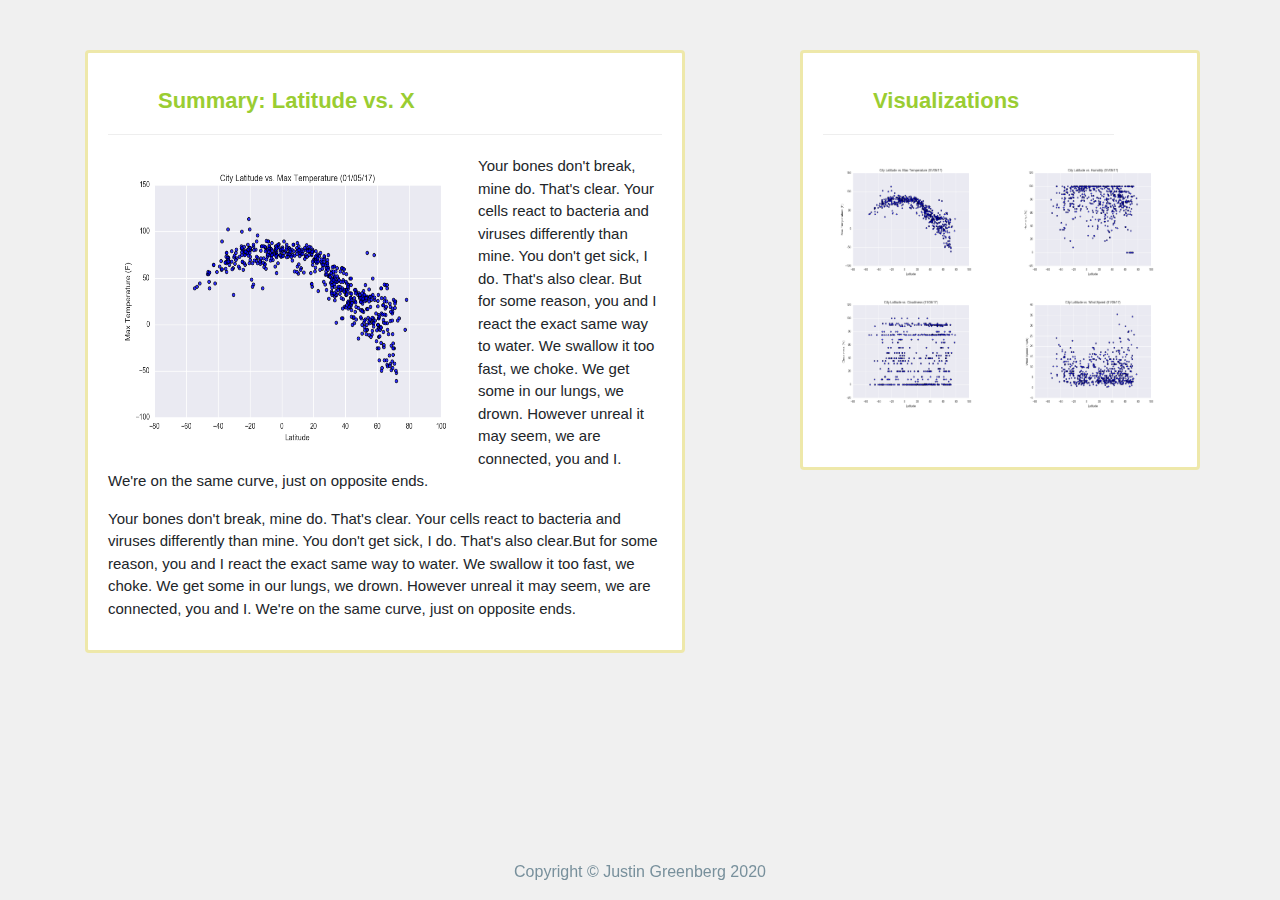
==== WebVisualizations/index.html @ e70a1f37 "slow progress" ====
<!DOCTYPE html>
<html>
    <head>
        <meta charset="UTF-8">
        <meta name="viewport" content="width=device-width, initial-scale=1.0, minimum-scale=1.0, maximum-scale=1.0, user-scalable=no, viewport-fit=cover">
        <title>Landing Page</title>
        <link rel="stylesheet" href="https://stackpath.bootstrapcdn.com/bootstrap/4.3.1/css/bootstrap.min.css" integrity="sha384-ggOyR0iXCbMQv3Xipma34MD+dH/1fQ784/j6cY/iJTQUOhcWr7x9JvoRxT2MZw1T" crossorigin="anonymous">
        <link rel="stylesheet" href="https://www.w3schools.com/w3css/4/w3.css">
		<link rel="stylesheet" href="https://cdnjs.cloudflare.com/ajax/libs/font-awesome/4.7.0/css/font-awesome.min.css">
        <link rel="stylesheet" href="style.css">
    </head>

    <body>
        <div class="container">
            <div class="row">
                <div class="col-lg-7 col-md-12">
                    <div class="box" id="summary_box">
        <h3 class="title">Summary: Latitude vs. X</h3>
        <hr>
            <img src="resources\images\Fig1.png" id=max_temp_img alt="City Latitude vs. max Temperature">
            <p class="class1">Your bones don't break, mine do. That's clear. Your cells react to bacteria and viruses differently than mine. You don't get sick, I do. That's also clear. But for some reason, you and I react the exact same way to water. We swallow it too fast, we choke. We get some in our lungs, we drown. However unreal it may seem, we are connected, you and I. We're on the same curve, just on opposite ends.</p>
            <p class="class1">Your bones don't break, mine do. That's clear. Your cells react to bacteria and viruses differently than mine. You don't get sick, I do. That's also clear.But for some reason, you and I react the exact same way to water. We swallow it too fast, we choke. We get some in our lungs, we drown. However unreal it may seem, we are connected, you and I. We're on the same curve, just on opposite ends.</p>
                </div>
            </div>
        <div class="col-lg-5 col-md-12">
            <div class="box" id="visualization_box">
                <h5 class="title">Visualizations</h5>
                 <hr style="width:80%">

                <div class="container">
                    <div class="row">
                        <div class="col-6 nav-item">
                            <a class="nav-link" id="vbar" href="max_temp.html">
                            <img class="vpanel" src="resources\images\Fig1.png" alt="Max Temperature Image" id="vimg"></a>
                        </div>
                        
                        <div class="col-6 nav-item">
                            <a class="nav-link" id="vbar" href="humidity.html">
                            <img class="vpanel" src="resources\images\Fig2.png" alt="Humidity Image" id="vimg"></a>
                        </div>
                    </div>
                    <div class="row">
                        <div class="col-6 nav-item">
                            <a class="nav-link" id="vbar" href="cloudiness.html">
                            <img class="vpanel" src="resources\images\Fig3.png" alt="Cloudiness Image" id="vimg"></a>
                        </div>

                        <div class="col-6 nav-item">
                            <a class="nav-link" id="vbar" href="wind_speed.html">
                            <img class="vpanel" src="resources\images\Fig4.png" alt="Wind Speed Image" id="vimg"></a>
                        </div>
                    </div>
                </div>
            </div>
        <div id="page_container">
            <div class="footer"
            <p id="copyright">Copyright © Justin Greenberg 2020</p>
        </div>
    </div>
        <script src="https://code.jquery.com/jquery-3.3.1.slim.min.js" integrity="sha384-q8i/X+965DzO0rT7abK41JStQIAqVgRVzpbzo5smXKp4YfRvH+8abtTE1Pi6jizo" crossorigin="anonymous"></script>
        <script src="https://cdnjs.cloudflare.com/ajax/libs/popper.js/1.14.7/umd/popper.min.js" integrity="sha384-UO2eT0CpHqdSJQ6hJty5KVphtPhzWj9WO1clHTMGa3JDZwrnQq4sF86dIHNDz0W1" crossorigin="anonymous"></script>
        <script src="https://stackpath.bootstrapcdn.com/bootstrap/4.3.1/js/bootstrap.min.js" integrity="sha384-JjSmVgyd0p3pXB1rRibZUAYoIIy6OrQ6VrjIEaFf/nJGzIxFDsf4x0xIM+B07jRM" crossorigin="anonymous"></script>
    </body>
</html>
---- WebVisualizations/style.css ----
body {
    position: relative;
    background-color: rgb(240,240,240);
    background-attachment: fixed;
    margin:0;
}


/* landing page */
#summary_box {
    background-color:white;
    border: 3px solid palegoldenrod;
    width: 600px;
    font-family: Arial, Helvetica, sans-serif;
    height: auto;
    padding: 10px 20px 15px;
    border-radius:4px;
    margin-top: 50px;
    margin-bottom: 100px;
}
#visualization_box {
    position: relative;
    border: 3px solid palegoldenrod;
    margin-top:50px;
    margin-left: 50px;
    margin-bottom: 100px;
    background-color:white;
    width:400px;
    height:420px;
    padding: 10px 10px 100px 20px;
    border-radius: 4px;
}
#max_temp_img {
    width: 370px;
    height: 300px;
    float: left;
    position: center;
}

.title {
    color: yellowgreen;
    font-family: Arial, Helvetica, sans-serif;
    font-weight: bolder;
    padding-top: 15px;
    padding-left: 50px;
    font-size: 22px;
}
/* panel images */
#vbar {
    padding: 6px 6px;
    text-decoration: none;
    float: right;
}
#vbar:hover {
    background-color: #F57C00 ;
    border-radius: 4px;
    padding: 4px;
}
#vimg {
    width: 150px;
    height: 120px;
    float:right;
    border-radius: 6px;
}

/* FOOTER
_____________________________*/
.footer {
    position: fixed;
    margin-bottom:0;
    bottom:0;
    left:0;
    height: 50px;
    width: 100%;
    text-align: center;
    padding-top:10px;
    border-top-width: 5px;
    border-top-color: lavenderblush;
}
#page_container {
    position: fixed;
}
#copyright {
    font-family: Arial, Helvetica, sans-serif;
    font-size: 16px;
    color: #78909C;
}

/* MEDIA QUERIES 
________________________________________*/
@media (max-width: 991px) {
    #summary_box {
        width: auto;
        height: auto;
        margin-top: 50px;
        padding: 10px 20px 15px;
    }

    #visualization_box {
        margin-left: 5%;
        margin-right: 5%;
        margin-bottom: 100px;
        width: 450px;
        height: 400px;
        padding: 10px 50px 12px 80px;
    }
    .body {
        background-color: white;
    }


@media (max-width: 768px) {
    #visualization_box {
        width: auto;
    }
}


@media (max-width: 690px) {
    #max_temp_img {
        width: 100% !important;
        height: 100% !important;
    }
}
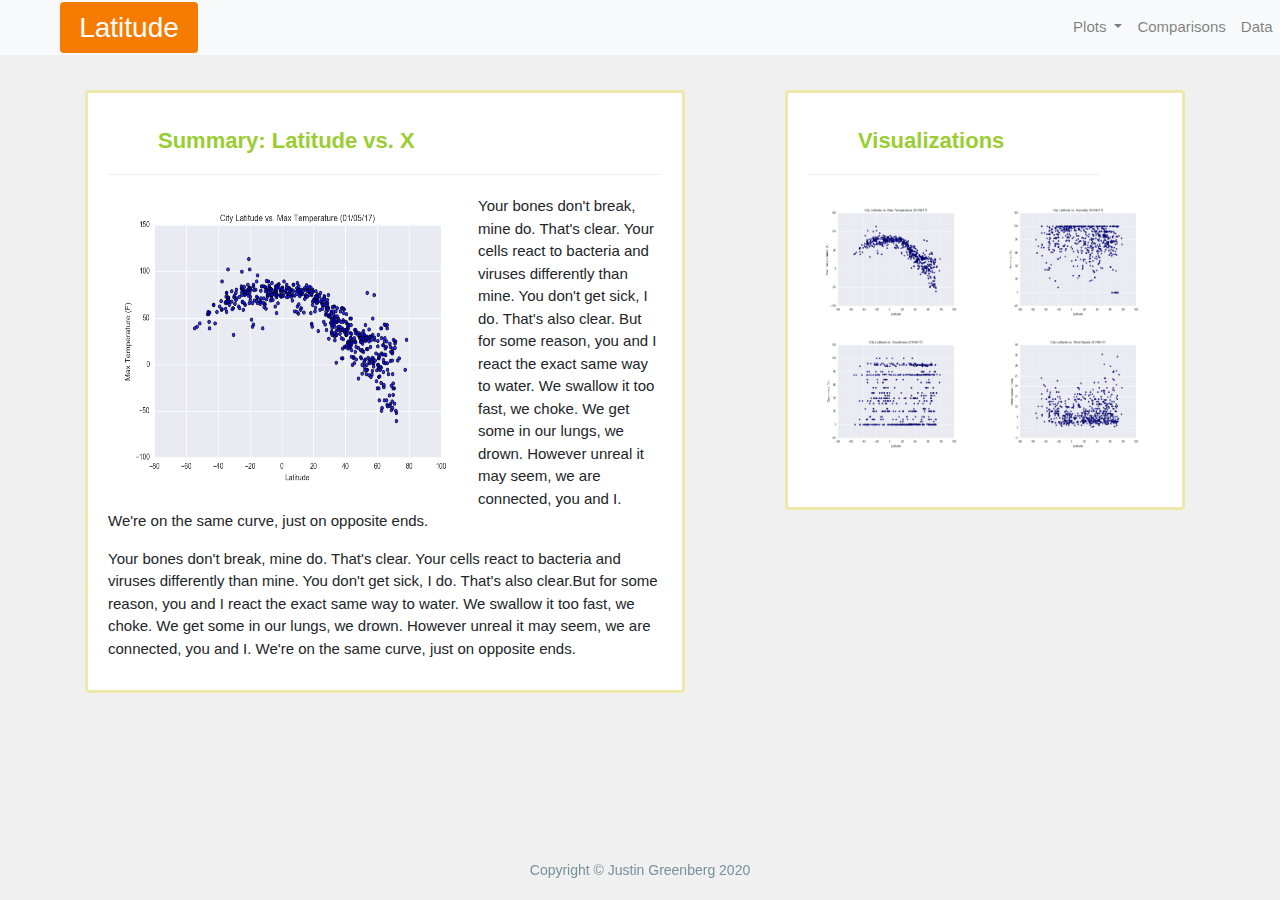
==== commit 953679b2: "update index paths" ====
--- a/WebVisualizations/index.html
+++ b/WebVisualizations/index.html
@@ -11,6 +11,36 @@
     </head>
 
     <body>
+        <nav class="navbar navbar-expand-lg navbar-light bg-light">
+            <a class="navbar-brand nav-link active nav-item" id="btn-nav" href="index.html">Latitude</a>
+            <button class="navbar-toggler" type="button" data-toggle="collapse" data-target="#navbarSupportedContent" aria-controls="navbarSupportedContent" aria-expanded="false" aria-label="Toggle navigation">
+              <span class="navbar-toggler-icon"></span>
+            </button>
+          
+            <div class="collapse justify-content-end navbar-collapse" id="navbarSupportedContent">
+              <ul class="navbar-nav ml-auto">
+                <li class="nav-item dropdown">
+                    <a class="nav-link dropdown-toggle" href="#" id="navbarDropdown" role="button" data-toggle="dropdown" aria-haspopup="true" aria-expanded="false">
+                      Plots
+                    </a>
+                    <div class="dropdown-menu" aria-labelledby="navbarDropdown">
+                      <a class="dropdown-item" href="visualizations/cloudiness.html">Cloudiness</a>
+                      <a class="dropdown-item" href="visualizations/max_temp.html">Maximum Temperature</a>
+                      <a class="dropdown-item" href="visualizations/wind_speed.html">Wind Speed</a>
+                      <a class="dropdown-item" href="visualizations/humidity.html">Humidity</a>
+  
+                    </div>
+                  </li>
+                <li class="nav-item">
+                    <a class="nav-link" href="comparisons.html">Comparisons</a>
+                </li>
+                <li class="nav-item">
+                    <a class="nav-link" href="data.html">Data</a>
+                  </li>
+              </ul>
+            </div>
+          </nav>
+
         <div class="container">
             <div class="row">
                 <div class="col-lg-7 col-md-12">
@@ -30,23 +60,23 @@
                 <div class="container">
                     <div class="row">
                         <div class="col-6 nav-item">
-                            <a class="nav-link" id="vbar" href="max_temp.html">
+                            <a class="nav-link" id="vbar" href="visualizations\max_temp.html">
                             <img class="vpanel" src="resources\images\Fig1.png" alt="Max Temperature Image" id="vimg"></a>
                         </div>
                         
                         <div class="col-6 nav-item">
-                            <a class="nav-link" id="vbar" href="humidity.html">
+                            <a class="nav-link" id="vbar" href="visualizations\humidity.html">
                             <img class="vpanel" src="resources\images\Fig2.png" alt="Humidity Image" id="vimg"></a>
                         </div>
                     </div>
                     <div class="row">
                         <div class="col-6 nav-item">
-                            <a class="nav-link" id="vbar" href="cloudiness.html">
+                            <a class="nav-link" id="vbar" href="visualizations\cloudiness.html">
                             <img class="vpanel" src="resources\images\Fig3.png" alt="Cloudiness Image" id="vimg"></a>
                         </div>
 
                         <div class="col-6 nav-item">
-                            <a class="nav-link" id="vbar" href="wind_speed.html">
+                            <a class="nav-link" id="vbar" href="visualizations\wind_speed.html">
                             <img class="vpanel" src="resources\images\Fig4.png" alt="Wind Speed Image" id="vimg"></a>
                         </div>
                     </div>
--- a/WebVisualizations/style.css
+++ b/WebVisualizations/style.css
@@ -4,8 +4,64 @@
     background-attachment: fixed;
     margin:0;
 }
+/* Nav bar */
 
+button {
+    -webkit-writing-mode: horizontal-tb !important;
+    letter-spacing: normal;
+    word-spacing: normal;
+    text-transform: none;
+    text-indent: 0px;
+    text-shadow: none;
+    display: inline-block;
+    text-align: center;
+    align-items: flex-start;
+    font: 400 11px system-ui;
+    font-style: normal;
+    font-variant-ligatures: normal;
+    font-variant-caps: normal;
+    font-variant-numeric: normal;
+    font-variant-east-asian: normal;
+    font-weight: 400;
+    font-stretch: normal;
+}
 
+button,
+input {
+    overflow: visible;
+    overflow-x: visible;
+    overflow-y: visible;
+}
+.dropdown-menu a {
+    float: none;
+    color: black;
+    padding: 10px 14px;
+    text-decoration: none;
+    display: block;
+    text-align: left;
+}
+
+.dropdown-menu a:hover {
+    background-color:palegoldenrod;
+}
+.navbar {
+    background-color: rgb(90, 170, 185, 0.2);
+    height: 55px;
+    padding: inherit;
+}
+#btn-nav {
+    width: 138px;
+    max-height: 58px;
+    cursor: pointer;
+    border-radius: 4px;
+    background-color:#F57C00;
+    overflow: hidden;
+    font-family: Arial, Helvetica, sans-serif;
+    font-size: 28px;
+    text-align: center;
+    color: white;
+    margin-left: 60px;
+}
 /* landing page */
 #summary_box {
     background-color:white;
@@ -15,14 +71,14 @@
     height: auto;
     padding: 10px 20px 15px;
     border-radius:4px;
-    margin-top: 50px;
+    margin-top: 35px;
     margin-bottom: 100px;
 }
 #visualization_box {
     position: relative;
     border: 3px solid palegoldenrod;
-    margin-top:50px;
-    margin-left: 50px;
+    margin-top:35px;
+    margin-left: 35px;
     margin-bottom: 100px;
     background-color:white;
     width:400px;
@@ -82,7 +138,7 @@
 }
 #copyright {
     font-family: Arial, Helvetica, sans-serif;
-    font-size: 16px;
+    font-size: 14px;
     color: #78909C;
 }
 
@@ -95,19 +151,18 @@
         margin-top: 50px;
         padding: 10px 20px 15px;
     }
-
     #visualization_box {
         margin-left: 5%;
         margin-right: 5%;
         margin-bottom: 100px;
         width: 450px;
         height: 400px;
-        padding: 10px 50px 12px 80px;
     }
-    .body {
-        background-color: white;
+    #vimg {
+        width: 150px;
+        height: 120px;
     }
-
+}
 
 @media (max-width: 768px) {
     #visualization_box {
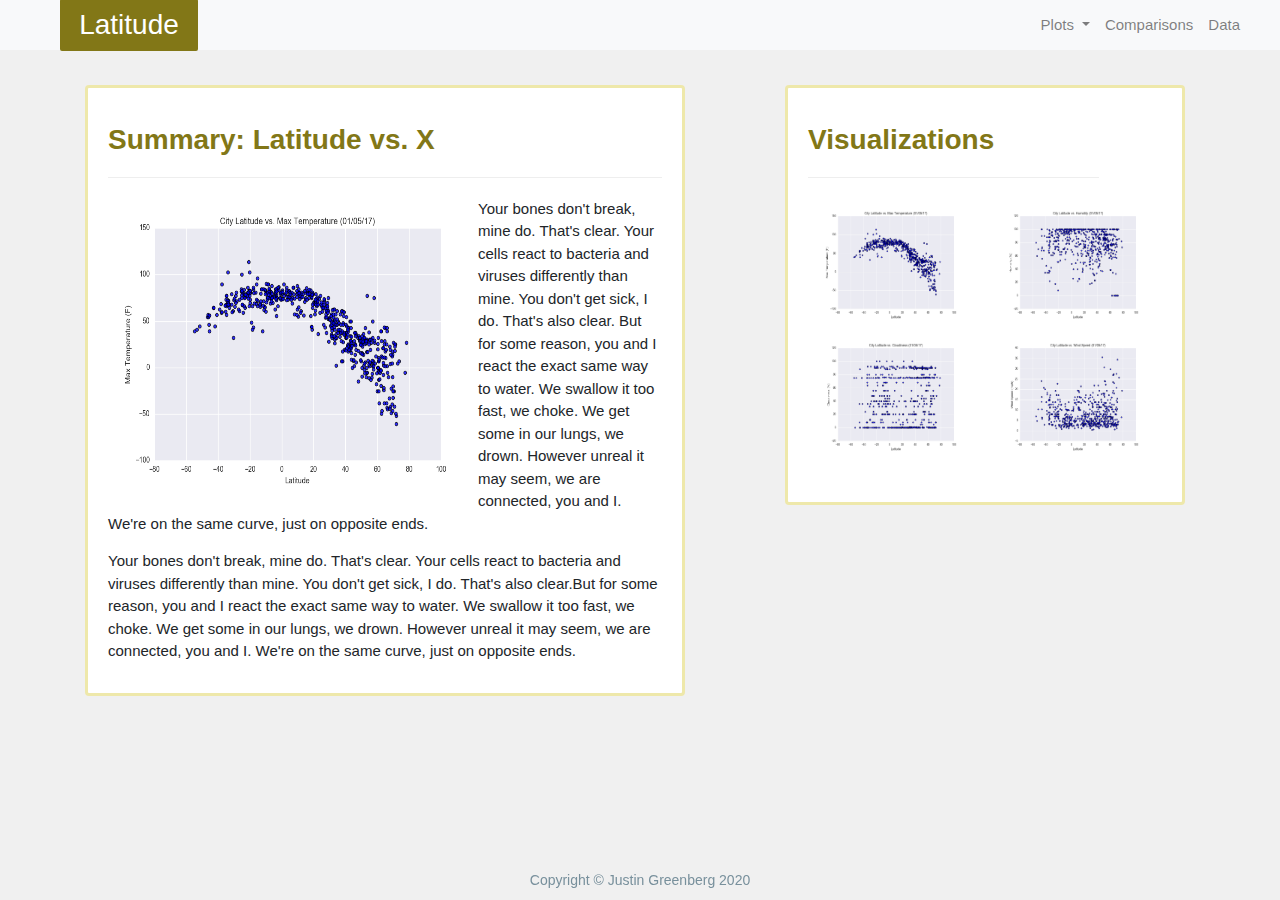
==== commit 9fae53e9: "css added for comparisons, other changes" ====
--- a/WebVisualizations/index.html
+++ b/WebVisualizations/index.html
@@ -35,7 +35,7 @@
                     <a class="nav-link" href="comparisons.html">Comparisons</a>
                 </li>
                 <li class="nav-item">
-                    <a class="nav-link" href="data.html">Data</a>
+                    <a class="nav-link" id="navtacular" href="data.html">Data</a>
                   </li>
               </ul>
             </div>
--- a/WebVisualizations/style.css
+++ b/WebVisualizations/style.css
@@ -7,7 +7,6 @@
 /* Nav bar */
 
 button {
-    -webkit-writing-mode: horizontal-tb !important;
     letter-spacing: normal;
     word-spacing: normal;
     text-transform: none;
@@ -17,11 +16,6 @@
     text-align: center;
     align-items: flex-start;
     font: 400 11px system-ui;
-    font-style: normal;
-    font-variant-ligatures: normal;
-    font-variant-caps: normal;
-    font-variant-numeric: normal;
-    font-variant-east-asian: normal;
     font-weight: 400;
     font-stretch: normal;
 }
@@ -44,23 +38,27 @@
 .dropdown-menu a:hover {
     background-color:palegoldenrod;
 }
+
 .navbar {
     background-color: rgb(90, 170, 185, 0.2);
-    height: 55px;
+    height: 50px;
     padding: inherit;
 }
 #btn-nav {
     width: 138px;
     max-height: 58px;
     cursor: pointer;
-    border-radius: 4px;
-    background-color:#F57C00;
+    border-radius: 2px;
+    background-color:#827717;
     overflow: hidden;
     font-family: Arial, Helvetica, sans-serif;
     font-size: 28px;
     text-align: center;
     color: white;
     margin-left: 60px;
+}
+#navtacular {
+    padding-right: 40px;
 }
 /* landing page */
 #summary_box {
@@ -94,12 +92,11 @@
 }
 
 .title {
-    color: yellowgreen;
+    color:#827717;
     font-family: Arial, Helvetica, sans-serif;
     font-weight: bolder;
     padding-top: 15px;
-    padding-left: 50px;
-    font-size: 22px;
+    font-size: 28px;
 }
 /* panel images */
 #vbar {
@@ -108,7 +105,7 @@
     float: right;
 }
 #vbar:hover {
-    background-color: #F57C00 ;
+    background-color: #827717;
     border-radius: 4px;
     padding: 4px;
 }
@@ -117,6 +114,25 @@
     height: 120px;
     float:right;
     border-radius: 6px;
+}
+#comp_bar {
+    position: center;
+    text-decoration: none;
+}
+
+#comp_img {
+    width: 435px;
+    height: 300px;
+}
+#comp_bar:hover {
+    background-color:palegoldenrod;
+    border-radius: 4px;
+}
+#compbottomrow {
+    padding-bottom: 40px;
+}
+#comphr {
+    border-top: 2px dotted #827717
 }
 
 /* FOOTER
@@ -129,7 +145,7 @@
     height: 50px;
     width: 100%;
     text-align: center;
-    padding-top:10px;
+    padding-top:20px;
     border-top-width: 5px;
     border-top-color: lavenderblush;
 }
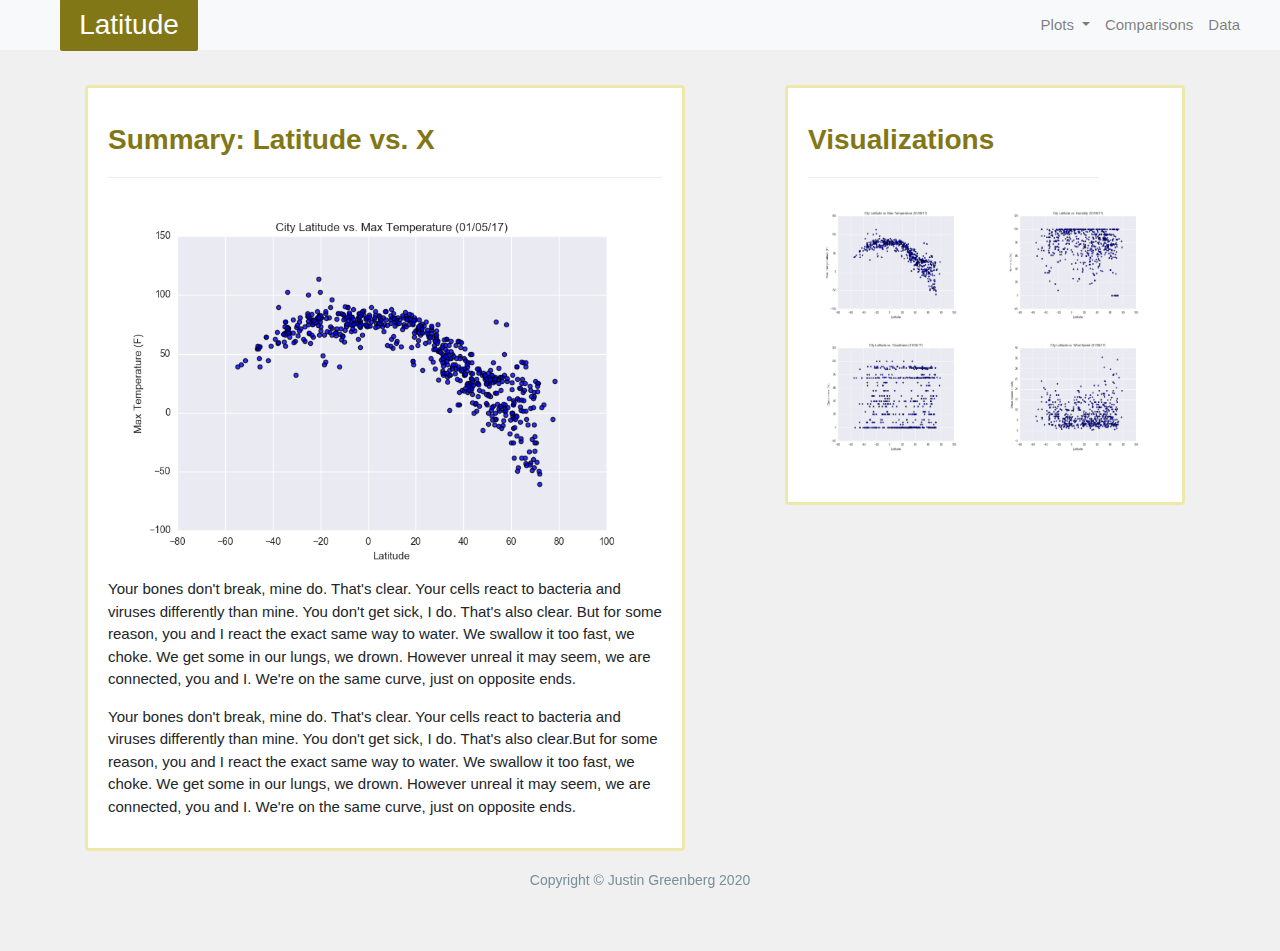
==== commit 81787fb8: "last update 12/7" ====
--- a/WebVisualizations/index.html
+++ b/WebVisualizations/index.html
@@ -12,15 +12,15 @@
 
     <body>
         <nav class="navbar navbar-expand-lg navbar-light bg-light">
-            <a class="navbar-brand nav-link active nav-item" id="btn-nav" href="index.html">Latitude</a>
+            <a class="navbar-brand nav-link active nav-item mr-auto" id="btn-nav" href="index.html">Latitude</a>
             <button class="navbar-toggler" type="button" data-toggle="collapse" data-target="#navbarSupportedContent" aria-controls="navbarSupportedContent" aria-expanded="false" aria-label="Toggle navigation">
               <span class="navbar-toggler-icon"></span>
             </button>
           
-            <div class="collapse justify-content-end navbar-collapse" id="navbarSupportedContent">
+            <div class="collapse justify-content-end navbar-collapse text-right" id="navbarSupportedContent">
               <ul class="navbar-nav ml-auto">
                 <li class="nav-item dropdown">
-                    <a class="nav-link dropdown-toggle" href="#" id="navbarDropdown" role="button" data-toggle="dropdown" aria-haspopup="true" aria-expanded="false">
+                    <a class="nav-link dropdown-toggle justify-content-end" href="#" id="navbarDropdown" role="button" data-toggle="dropdown" aria-haspopup="true" aria-expanded="false">
                       Plots
                     </a>
                     <div class="dropdown-menu" aria-labelledby="navbarDropdown">
--- a/WebVisualizations/style.css
+++ b/WebVisualizations/style.css
@@ -4,7 +4,11 @@
     background-attachment: fixed;
     margin:0;
 }
-/* Nav bar */
+h3 {
+    font-family: Arial, Helvetica, sans-serif;
+}
+/* Nav bar 
+______________________________________________________*/
 
 button {
     letter-spacing: normal;
@@ -60,7 +64,9 @@
 #navtacular {
     padding-right: 40px;
 }
-/* landing page */
+
+/* INDEX/VISUALIZATION
+_____________________________________________________________*/
 #summary_box {
     background-color:white;
     border: 3px solid palegoldenrod;
@@ -85,10 +91,12 @@
     border-radius: 4px;
 }
 #max_temp_img {
-    width: 370px;
-    height: 300px;
+    width: 100%;
     float: left;
     position: center;
+    display: block;
+    margin-left: auto;
+    margin-right:auto;
 }
 
 .title {
@@ -161,22 +169,33 @@
 /* MEDIA QUERIES 
 ________________________________________*/
 @media (max-width: 991px) {
+    body{
+        background: white;
+    }
+    #container{
+        margin: 0px;
+        width: 100%;
+    }
+    #visualization_box {
+        float:left;
+        border-color: transparent;
+        width: 70%;
+    }
     #summary_box {
-        width: auto;
-        height: auto;
-        margin-top: 50px;
-        padding: 10px 20px 15px;
-    }
-    #visualization_box {
-        margin-left: 5%;
-        margin-right: 5%;
-        margin-bottom: 100px;
-        width: 450px;
-        height: 400px;
+        border-color: transparent;
+    }
+    #max_temp_img {
+        display: inline;
+        width: 60%;
     }
     #vimg {
-        width: 150px;
-        height: 120px;
+        width: 100%;
+    }
+    .dropdown-item {
+        text-align: right;
+    }
+    #navtacular {
+        padding-right: 0px;
     }
 }
 
@@ -184,8 +203,19 @@
     #visualization_box {
         width: auto;
     }
-}
-
+    #btn-nav {
+        width: auto;
+        height: auto;
+    }
+    .navbar {
+        position: relative;
+        display: flex;
+        flex-wrap: wrap;
+    }
+    .navbar-brand {
+        padding: 8px !important;
+    }
+}
 
 @media (max-width: 690px) {
     #max_temp_img {
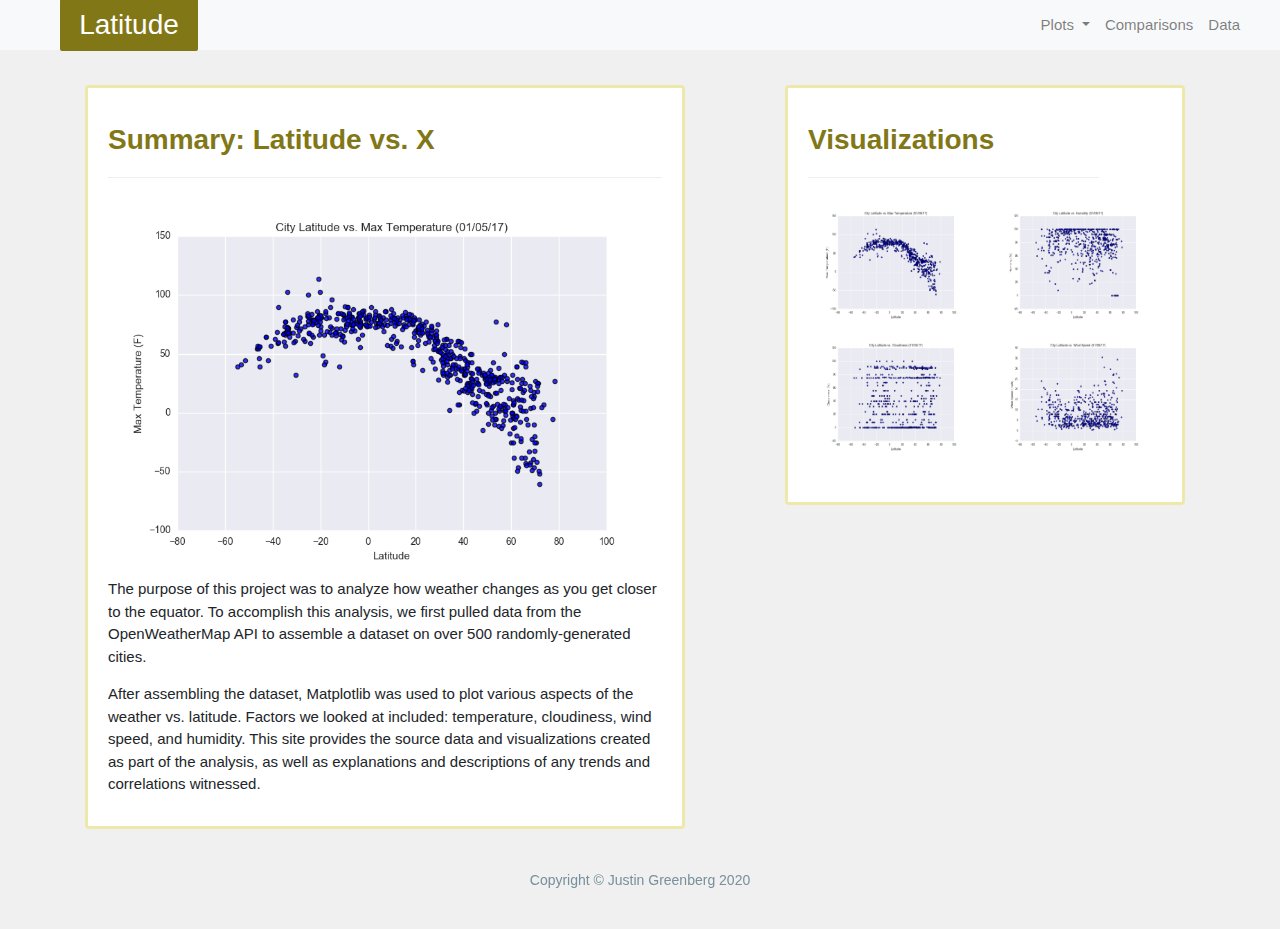
==== commit d843e77a: "adding analysis text in p elements" ====
--- a/WebVisualizations/index.html
+++ b/WebVisualizations/index.html
@@ -48,8 +48,8 @@
         <h3 class="title">Summary: Latitude vs. X</h3>
         <hr>
             <img src="resources\images\Fig1.png" id=max_temp_img alt="City Latitude vs. max Temperature">
-            <p class="class1">Your bones don't break, mine do. That's clear. Your cells react to bacteria and viruses differently than mine. You don't get sick, I do. That's also clear. But for some reason, you and I react the exact same way to water. We swallow it too fast, we choke. We get some in our lungs, we drown. However unreal it may seem, we are connected, you and I. We're on the same curve, just on opposite ends.</p>
-            <p class="class1">Your bones don't break, mine do. That's clear. Your cells react to bacteria and viruses differently than mine. You don't get sick, I do. That's also clear.But for some reason, you and I react the exact same way to water. We swallow it too fast, we choke. We get some in our lungs, we drown. However unreal it may seem, we are connected, you and I. We're on the same curve, just on opposite ends.</p>
+            <p class="class1">The purpose of this project was to analyze how weather changes as you get closer to the equator. To accomplish this analysis, we first pulled data from the OpenWeatherMap API to assemble a dataset on over 500 randomly-generated cities.</p>
+            <p class="class1">After assembling the dataset, Matplotlib was used to plot various aspects of the weather vs. latitude. Factors we looked at included: temperature, cloudiness, wind speed, and humidity. This site provides the source data and visualizations created as part of the analysis, as well as explanations and descriptions of any trends and correlations witnessed. </p>
                 </div>
             </div>
         <div class="col-lg-5 col-md-12">
--- a/WebVisualizations/style.css
+++ b/WebVisualizations/style.css
@@ -64,6 +64,9 @@
 #navtacular {
     padding-right: 40px;
 }
+.nav-item {
+    text-align: right;
+}
 
 /* INDEX/VISUALIZATION
 _____________________________________________________________*/
@@ -131,6 +134,9 @@
 #comp_img {
     width: 435px;
     height: 300px;
+    display: block;
+    margin-left: auto;
+    margin-right: auto;
 }
 #comp_bar:hover {
     background-color:palegoldenrod;
